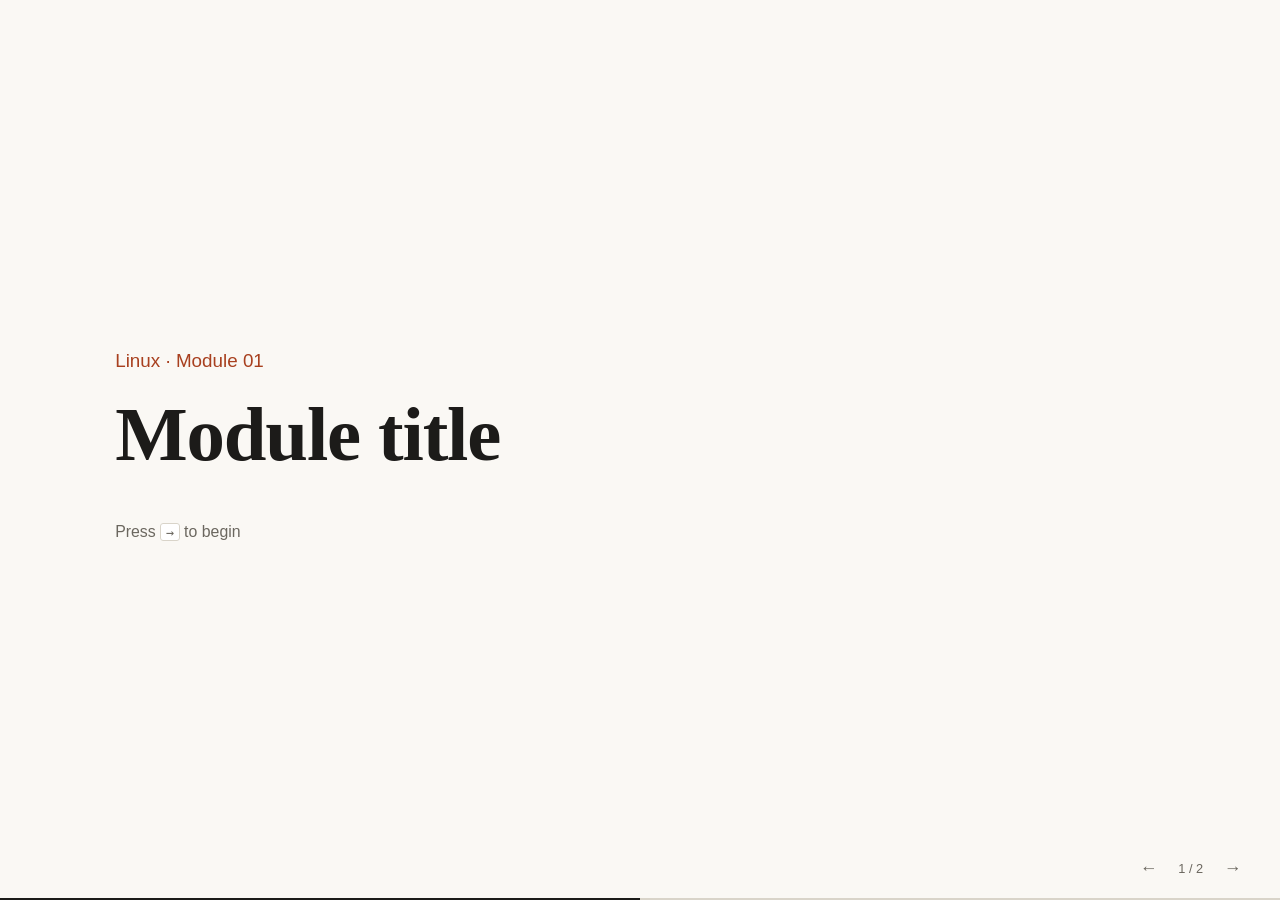
==== _template/index.html @ 745196c3 "feat: added git module" ====
<!doctype html>
<!-- Copy this folder to linux/01-name/ or git/01-name/. Paths assume 2 levels deep. -->
<html lang="en">
  <head>
    <meta charset="utf-8" />
    <meta name="viewport" content="width=device-width, initial-scale=1" />
    <title>Module title</title>
    <link rel="stylesheet" href="../../shared/style.css" />
  </head>
  <body>
    <div class="progress"><div class="progress-bar" id="bar"></div></div>

    <main class="deck" id="deck">
      <section class="slide title-slide">
        <p class="eyebrow">Linux · Module 01</p>
        <h1>Module title</h1>
        <p class="hint">Press <kbd>→</kbd> to begin</p>
      </section>

      <section class="slide">
        <h2>First slide</h2>
        <!-- images: <img src="../../shared/assets/linux.svg" alt="" /> -->
      </section>
    </main>

    <footer class="hud">
      <button id="prev" aria-label="Previous slide">←</button>
      <span id="count">1 / 1</span>
      <button id="next" aria-label="Next slide">→</button>
    </footer>

    <script src="../../shared/deck.js"></script>
  </body>
</html>
---- shared/style.css ----
:root {
  --paper: #faf8f4;
  --ink: #1c1b19;
  --muted: #6b675f;
  --rule: #d9d4c9;
  --code-bg: #efece5;
  --accent: #a8401f;
  --serif: "Iowan Old Style", "Palatino Linotype", Palatino, Charter, Georgia, serif;
  --sans: -apple-system, BlinkMacSystemFont, "Segoe UI", Helvetica, Arial, sans-serif;
  --mono: ui-monospace, "SF Mono", Menlo, Consolas, monospace;
}

* { box-sizing: border-box; margin: 0; padding: 0; }

html, body { height: 100%; overflow: hidden; }

body {
  font-family: var(--sans);
  background: var(--paper);
  color: var(--ink);
  font-size: clamp(16px, 1.55vw, 23px);
  line-height: 1.55;
}

/* Deck & slides */
.deck { position: relative; height: 100%; }

.slide {
  position: absolute;
  inset: 0;
  padding: 11vh 9vw 12vh;
  display: flex;
  flex-direction: column;
  justify-content: flex-start;
  gap: 1.6rem;
  opacity: 0;
  visibility: hidden;
  transition: opacity .25s ease, visibility 0s .25s;
}
.slide.active {
  opacity: 1;
  visibility: visible;
  transition: opacity .25s ease;
}

/* Type */
h1, h2, h3 { font-family: var(--serif); font-weight: 600; color: var(--ink); }
h1 { font-size: clamp(2.6rem, 6vw, 4.8rem); line-height: 1.08; letter-spacing: -.015em; }
h2 { font-size: clamp(1.9rem, 3.6vw, 2.9rem); line-height: 1.15; letter-spacing: -.01em; margin-bottom: .6rem; }
h3 { font-size: 1.15em; margin-bottom: .3rem; }
.accent { color: var(--accent); font-style: italic; font-weight: 500; }
.lead { font-family: var(--serif); font-size: 1.4em; color: var(--muted); max-width: 30ch; line-height: 1.4; }
.note { color: var(--muted); font-size: .85em; max-width: 46em; }
.hint { margin-top: 1.5rem; color: var(--muted); font-size: .8em; }

/* Section label: plain running head, top left */
.eyebrow {
  position: absolute;
  top: 5vh; left: 9vw;
  font-size: .8em;
  color: var(--muted);
}
.title-slide .eyebrow, .section-slide .eyebrow { position: static; color: var(--accent); font-size: .95em; }

kbd {
  font-family: var(--mono);
  font-size: .85em;
  border: 1px solid var(--rule);
  border-radius: 3px;
  padding: 0 .35em;
  background: #fff;
}

code {
  font-family: var(--mono);
  font-size: .88em;
  background: var(--code-bg);
  padding: .08em .35em;
  border-radius: 3px;
}

/* Title / section */
.title-slide, .section-slide { justify-content: center; gap: 1.2rem; }
.title-slide h1 { max-width: 14ch; }
.section-slide h1 { font-size: clamp(4rem, 11vw, 8rem); font-weight: 500; }

/* Bullets: plain list, hairlines between */
.points { list-style: none; max-width: 38em; }
.points li {
  font-size: 1.1em;
  padding: .85rem 0;
  border-top: 1px solid var(--rule);
}
.points li:last-child { border-bottom: 1px solid var(--rule); }
.points strong { font-weight: 600; color: var(--accent); }
.points.compact li { font-size: 1em; }

/* "Cards" are now open columns separated by a top rule */
.cards { display: grid; gap: 2rem 2.5rem; margin-top: .5rem; }
.cards.two   { grid-template-columns: repeat(2, 1fr); }
.cards.three { grid-template-columns: repeat(3, 1fr); }
.cards.four  { grid-template-columns: repeat(4, 1fr); }
.card { border-top: 2px solid var(--ink); padding-top: .8rem; }
.card p { color: var(--muted); font-size: .92em; }
.card .num { font-family: var(--serif); color: var(--accent); font-size: 1.1em; display: block; margin-bottom: .2rem; }

/* Code */
.term {
  font-family: var(--mono);
  font-size: .82em;
  line-height: 1.75;
  background: var(--code-bg);
  color: var(--ink);
  border-left: 3px solid var(--accent);
  padding: 1.1rem 1.4rem;
  overflow-x: auto;
  max-width: 100%;
}
.term .p { color: var(--accent); user-select: none; }
.term .c { color: var(--muted); }
.term .o { color: var(--accent); }
.term.small { display: inline-block; align-self: flex-start; margin-top: 1rem; }

/* Layouts */
.split { display: grid; grid-template-columns: 1.3fr 1fr; gap: 3rem; align-items: start; }
.split:has(> div) { grid-template-columns: 1fr 1fr; }
.split h3 { margin-bottom: .6rem; }

/* Git flow */
.flow { display: flex; align-items: flex-start; gap: .5rem; margin-top: 1rem; }
.step { flex: 1; border-top: 2px solid var(--ink); padding-top: .8rem; }
.step p { color: var(--muted); font-size: .88em; }
.arrow {
  display: flex; flex-direction: column; align-items: center;
  color: var(--accent); font-size: 1.4em; padding-top: .3rem;
}
.arrow small { font-family: var(--mono); font-size: .4em; color: var(--muted); white-space: nowrap; }

/* Roadmap */
.timeline { list-style: none; counter-reset: s; max-width: 40em; }
.timeline li {
  counter-increment: s;
  display: grid;
  grid-template-columns: 2.5rem 1fr;
  column-gap: 1rem;
  padding: .8rem 0;
  border-top: 1px solid var(--rule);
}
.timeline li:last-child { border-bottom: 1px solid var(--rule); }
.timeline li::before {
  content: counter(s);
  grid-row: span 2;
  font-family: var(--serif);
  font-size: 1.5em;
  color: var(--accent);
  line-height: 1.1;
}
.timeline strong { font-family: var(--serif); font-size: 1.15em; font-weight: 600; }
.timeline span { color: var(--muted); font-size: .92em; }

/* Progress + page number */
.progress { position: fixed; bottom: 0; left: 0; right: 0; height: 2px; background: var(--rule); z-index: 10; }
.progress-bar { height: 100%; width: 0; background: var(--ink); transition: width .25s ease; }

.hud {
  position: fixed; bottom: 1.1rem; right: 2rem;
  display: flex; align-items: center; gap: .9rem;
  font-size: .8rem; color: var(--muted);
  z-index: 10;
}
.hud button {
  background: none; border: none; color: var(--muted);
  font-size: 1.1rem; cursor: pointer; padding: .2rem .4rem;
}
.hud button:hover { color: var(--accent); }

/* Small screens */
@media (max-width: 800px) {
  .cards.three, .cards.four { grid-template-columns: repeat(2, 1fr); }
  .split, .split:has(> div) { grid-template-columns: 1fr; gap: 1.5rem; }
  .flow { flex-direction: column; }
  .arrow { transform: rotate(90deg); align-self: flex-start; }
  .arrow small { display: none; }
  .slide { overflow-y: auto; padding-top: 12vh; }
}
@media (max-width: 520px) {
  .cards.two, .cards.three, .cards.four { grid-template-columns: 1fr; }
}

@media (prefers-reduced-motion: reduce) {
  .slide, .slide.active, .progress-bar { transition: none; }
}

/* Distro slides */
.distros .card img { width: 3.2rem; height: 3.2rem; display: block; margin-bottom: .8rem; }

.spec { width: 100%; border-collapse: collapse; font-size: .92em; }
.spec th, .spec td { text-align: left; padding: .75rem 1rem .75rem 0; border-top: 1px solid var(--rule); vertical-align: top; }
.spec thead th { color: var(--muted); font-weight: 500; font-size: .85em; border-top: none; border-bottom: 2px solid var(--ink); }
.spec tbody th { font-family: var(--serif); font-size: 1.1em; font-weight: 600; white-space: nowrap; }
.spec tbody tr:last-child th, .spec tbody tr:last-child td { border-bottom: 1px solid var(--rule); }

@media (max-width: 800px) {
  .spec { font-size: .8em; }
}

/* Distro cards: logo beside name, use-case line */
.distros { gap: 1.6rem 2.5rem; }
.distros .head { display: flex; align-items: center; gap: .8rem; margin-bottom: .4rem; }
.distros .card img { width: 2.3rem; height: 2.3rem; margin: 0; flex: none; }
.distros .card h3 { margin: 0; }
.distros .card p.use { color: var(--accent); font-weight: 600; font-size: .92em; margin-bottom: .2rem; }
.distros .card p { font-size: .88em; }

/* Open-source slide */
.repo, .tile { display: flex; align-items: center; gap: 1rem; color: inherit; text-decoration: none; }
.repo { border-top: 2px solid var(--ink); border-bottom: 1px solid var(--rule); padding: 1rem 0; max-width: 40em; }
.repo img { width: 3rem; height: 3rem; flex: none; }
.repo strong { font-family: var(--mono); font-size: 1.1em; color: var(--accent); text-decoration: underline; text-underline-offset: .2em; }
.repo:hover strong, .tile:hover strong { text-decoration-thickness: 2px; }
.repo span, .tile span { display: flex; flex-direction: column; }
.repo small, .tile small { color: var(--muted); font-size: .85em; }
.sub { margin-top: .6rem; color: var(--muted); font-weight: 500; font-size: 1em; }
.tiles { display: grid; grid-template-columns: repeat(3, 1fr); gap: 1.2rem 2rem; }
.tile { border-top: 1px solid var(--rule); padding-top: .8rem; }
.tile img { width: 2.2rem; height: 2.2rem; flex: none; }
.tile strong { font-family: var(--serif); font-size: 1.05em; }
@media (max-width: 800px) { .tiles { grid-template-columns: repeat(2, 1fr); } }
@media (max-width: 520px) { .tiles { grid-template-columns: 1fr; } }

/* Icon rows on cards */
.icons { display: flex; flex-wrap: wrap; gap: .8rem 1.2rem; margin-top: 1.1rem; }
.ic { display: flex; flex-direction: column; align-items: center; gap: .3rem; }
.ic img { width: 2.6rem; height: 2.6rem; }
.ic small { font-size: .7em; color: var(--muted); }

/* GitHub divider */
.gh-divider { justify-content: center; }
.gh-row { display: flex; align-items: center; gap: 2.5rem; }
.gh-row h1 { font-size: clamp(4rem, 12vw, 9rem); font-weight: 600; line-height: 1; }
.big-arrow { width: clamp(4rem, 9vw, 8rem); flex: none; color: var(--accent); }
.gh-row .repo { border: none; padding: 0; max-width: 22em; }
@media (max-width: 900px) {
  .gh-row { flex-direction: column; align-items: flex-start; gap: 1.2rem; }
  .big-arrow { transform: rotate(90deg); width: 4rem; }
}

/* Four-across tiles and connection nodes */
.tiles.four-up { grid-template-columns: repeat(4, 1fr); }
@media (max-width: 800px) { .tiles.four-up { grid-template-columns: repeat(2, 1fr); } }
@media (max-width: 520px) { .tiles.four-up { grid-template-columns: 1fr; } }
.node img { width: 3rem; height: 3rem; margin-bottom: .6rem; display: block; }
.node p strong { color: var(--accent); }

/* "Contribute? How?" slide */
.git-big h2 { font-weight: 500; color: var(--muted); }
.git-big h1 { font-size: clamp(6rem, 20vw, 14rem); line-height: .95; }

/* Two-step flow */
.flow.short { max-width: 40em; }

/* Foundation stack */
.stack { margin-top: 1rem; }
.fields { display: grid; grid-template-columns: repeat(6, 1fr); gap: .6rem; align-items: end; }
.field {
  font-family: var(--serif);
  font-weight: 600;
  font-size: 1.05em;
  line-height: 1.2;
  padding: 1.1rem .8rem;
  border: 2px solid var(--ink);
  border-bottom: none;
  display: flex; align-items: flex-end;
  min-height: 7.5rem;
}
.field:nth-child(odd) { min-height: 9rem; }
.base {
  display: flex; align-items: center; gap: 1rem; flex-wrap: wrap;
  background: var(--ink); color: var(--paper);
  padding: 1.2rem 1.5rem;
}
.base strong { font-family: var(--serif); font-size: 1.5em; font-weight: 600; }
.base-note { color: #c9c4b9; font-size: .9em; margin-left: auto; }
.chip { background: var(--paper); border-radius: 50%; width: 2.8rem; height: 2.8rem; display: grid; place-items: center; }
.chip img { width: 1.6rem; height: 1.6rem; }
@media (max-width: 800px) { .fields { grid-template-columns: repeat(3, 1fr); } .base-note { margin-left: 0; } }

.split .head { display: flex; align-items: center; gap: .8rem; margin-bottom: .8rem; }
.split .head h3 { margin: 0; }
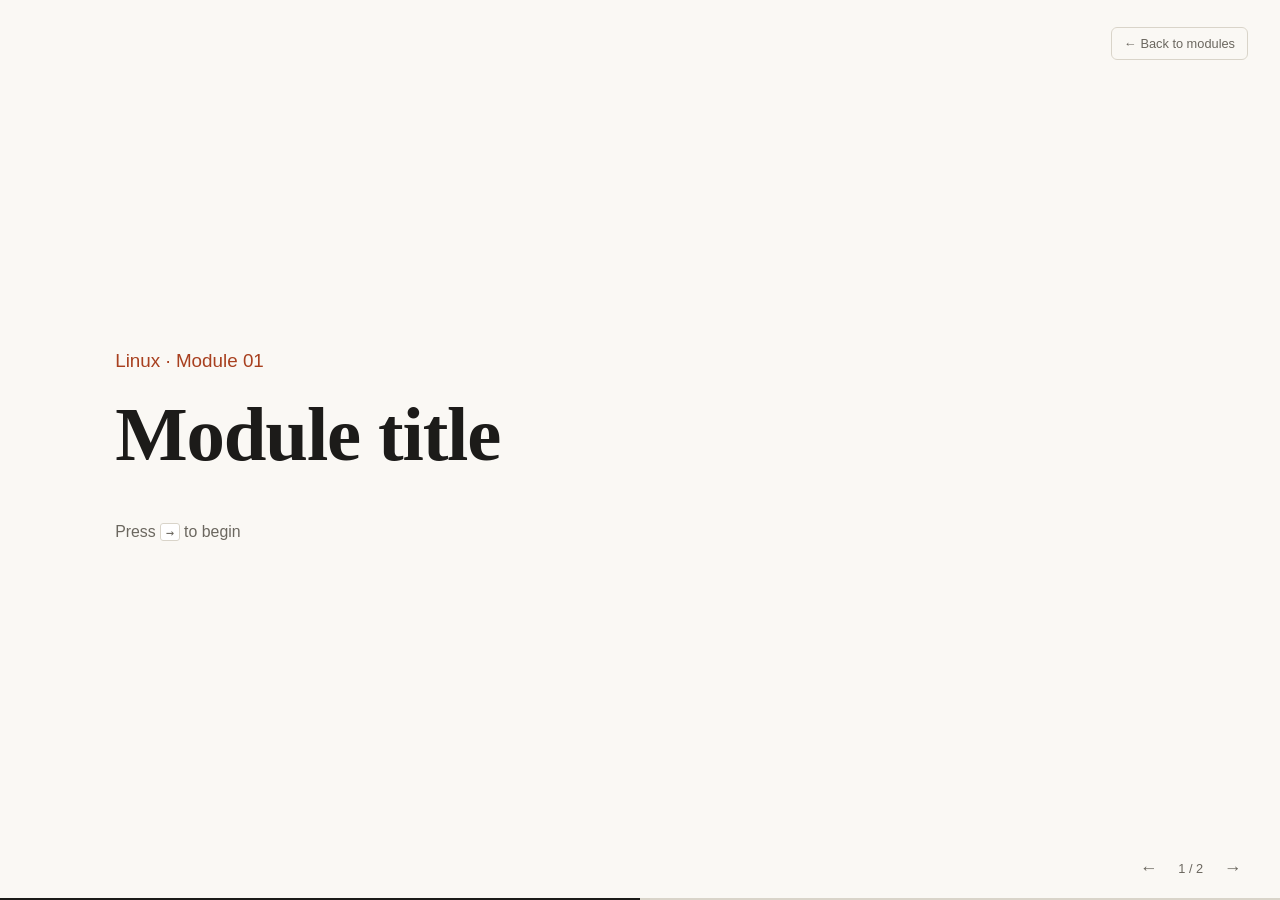
==== commit 926c7d11: "feat: done module" ====
--- a/_template/index.html
+++ b/_template/index.html
@@ -9,6 +9,7 @@
   </head>
   <body>
     <div class="progress"><div class="progress-bar" id="bar"></div></div>
+    <a class="deck-back" href="../">← Back to modules</a>
 
     <main class="deck" id="deck">
       <section class="slide title-slide">
--- a/shared/style.css
+++ b/shared/style.css
@@ -190,6 +190,17 @@
 @media (prefers-reduced-motion: reduce) {
   .slide, .slide.active, .progress-bar { transition: none; }
 }
+
+/* Back to the course's module list, top right */
+.deck-back {
+  position: fixed; top: 3vh; right: 2rem;
+  z-index: 10;
+  font-size: .8rem; color: var(--muted); text-decoration: none;
+  border: 1px solid var(--rule); border-radius: 6px;
+  padding: .35rem .75rem;
+  background: var(--paper);
+}
+.deck-back:hover { color: var(--accent); border-color: var(--accent); }
 
 /* Distro slides */
 .distros .card img { width: 3.2rem; height: 3.2rem; display: block; margin-bottom: .8rem; }
